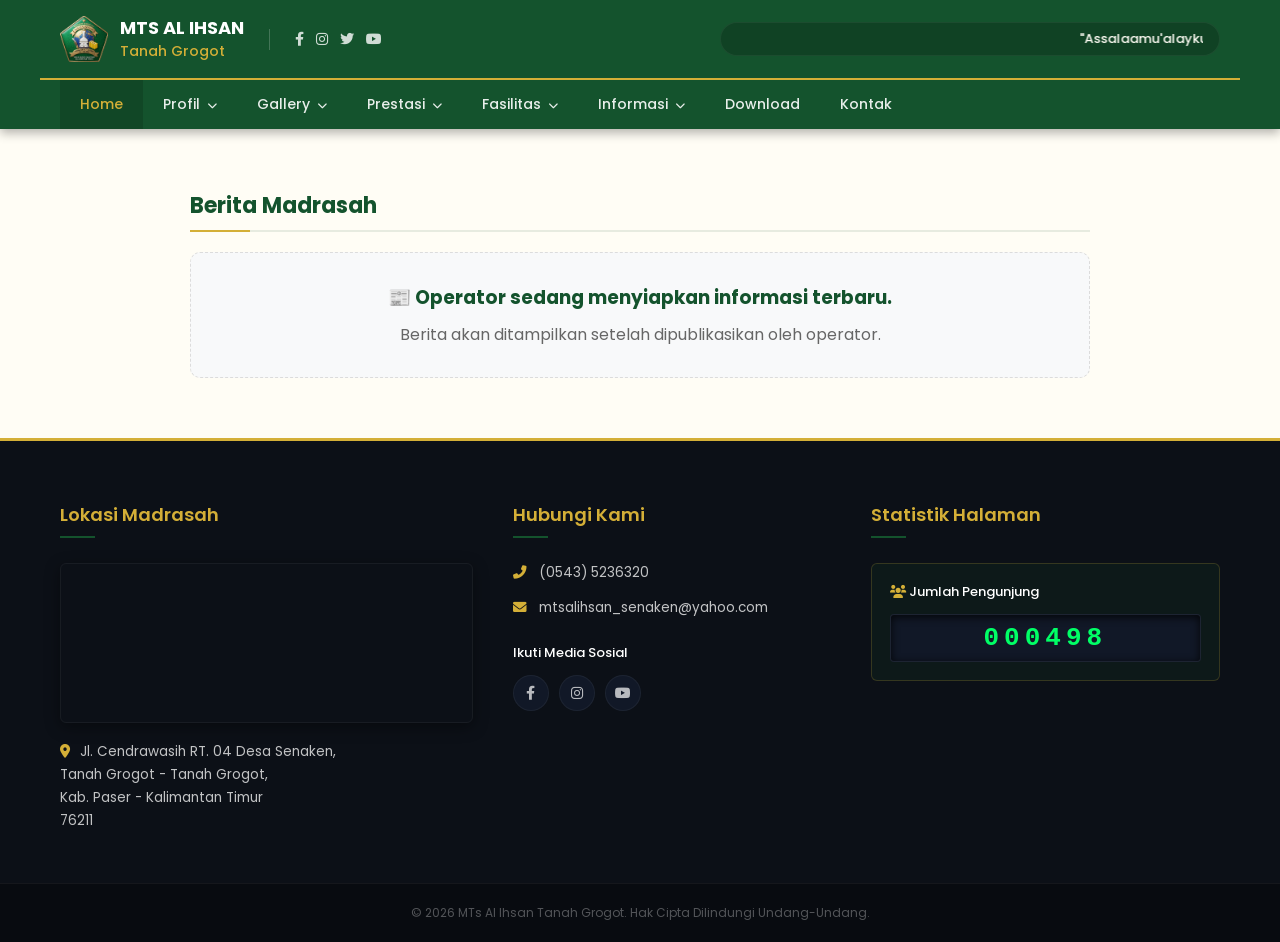
==== berita.html @ 039ff8bc "Rename Berita.html to berita.html" ====
<!DOCTYPE html>
<html lang="id">
<head>
    <meta charset="UTF-8" />
    <meta name="viewport" content="width=device-width, initial-scale=1.0"/>
    <title>Website MTs Al Ihsan Tanah Grogot</title>
    <link rel="stylesheet" href="https://cdnjs.cloudflare.com/ajax/libs/font-awesome/6.0.0-beta3/css/all.min.css"/>
    <link href="https://fonts.googleapis.com/css2?family=Poppins:wght@400;500;600;700;800&display=swap" rel="stylesheet"/>
    <link rel="stylesheet" href="assets/css/style.css">
</head>
<body class="halaman-berita">

    <nav class="navbar">
        <div class="navbar-top">
            <div class="navbar-left">
                <div class="logo-area">
                    <img src="assets/images//logo.png" alt="Logo MTs Al Ihsan" class="logo-img">
                    <div class="logo-text">
                        <h2>MTs Al Ihsan<br/><span>Tanah Grogot</span></h2>
                    </div>
                </div>
                <div class="social-icons">
                    <a href="#"><i class="fab fa-facebook-f"></i></a>
                    <a href="#"><i class="fab fa-instagram"></i></a>
                    <a href="#"><i class="fab fa-twitter"></i></a>
                    <a href="#"><i class="fab fa-youtube"></i></a>
                </div>
            </div>

            <div class="running-text-container">
                <marquee scrollamount="5" behavior="scroll" direction="left">
                    "Assalaamu'alaykum warahmatullaahi wabarakaatuh. Selamat datang di platform digital resmi MTs Al Ihsan Tanah Grogot. Mengusung kebersahajaan yang dinamis, kami berkomitmen menghadirkan keterbukaan informasi dan layanan pendidikan yang bermutu demi melahirkan generasi unggul yang berakhlak mulia."
                </marquee>
            </div>
        </div>

        <ul class="navbar-menu">
            <li><a href="#" class="active">Home</a></li>
            <li class="dropdown">
                <a href="#">Profil <i class="fas fa-chevron-down text-xs"></i></a>
                <ul class="sub-menu">
                    <li><a href="#">Profil Sekolah</a></li>
                   <li><a href="profil-guru.html">Profil Kepala Sekolah dan Guru</a></li>
                    <li><a href="#">Profil Tenaga Kependidikan</a></li>
                </ul>
            </li>
            <li class="dropdown">
                <a href="#">Gallery <i class="fas fa-chevron-down text-xs"></i></a>
                <ul class="sub-menu">
                    <li><a href="#">Galeri Foto Kegiatan</a></li>
                    <li><a href="#">Galeri Video</a></li>
                </ul>
            </li>
            <li class="dropdown">
                <a href="#">Prestasi <i class="fas fa-chevron-down text-xs"></i></a>
                <ul class="sub-menu">
                    <li><a href="#">Prestasi MTs Al Ihsan</a></li>
                    <li><a href="#">Prestasi Guru MTs Al Ihsan</a></li>
                </ul>
            </li>
            <li class="dropdown">
                <a href="#">Fasilitas <i class="fas fa-chevron-down text-xs"></i></a>
                <ul class="sub-menu">
                    <li><a href="#">Sarana Infrastruktur</a></li>
                    <li><a href="#">Sarana Pembelajaran</a></li>
                </ul>
            </li>
            <li class="dropdown">
                <a href="#">Informasi <i class="fas fa-chevron-down text-xs"></i></a>
                <ul class="sub-menu">
                    <li><a href="#">Agenda</a></li>
                    <li><a href="#">Pengumuman</a></li>
                    <li><a href="#">Berita Madrasah</a></li>
                </ul>
            </li>
            <li><a href="#">Download</a></li>
            <li><a href="#">Kontak</a></li>
        </ul>
    </nav>

    <section class="berita-page-section">

    <div class="section-container">

        <h1 class="content-title">
            Berita Madrasah
        </h1>

        <div id="beritaContainer">

        </div>

    </div>

</section>

   

    <footer class="main-footer">
        <div class="footer-top-container">
            
            <div class="footer-column column-address">
                <h3>Lokasi Madrasah</h3>
                
                <div class="google-map-wrapper">
                    <iframe src="https://www.google.com/maps/embed?pb=!1m18!1m12!1m3!1d3988.9220964175654!2d116.2166943!3d-1.8540448!2m3!1f0!2f0!3f0!3m2!1i1024!2i768!4f13.1!3m3!1m2!1s0x2df16a7592cf1a2d%3A0xe1039870ab2c47ab!2sJl.%20Senaken%2C%20Jone%2C%20Kec.%20Tanah%20Grogot%2C%20Kabupaten%20Paser%2C%20Kalimantan%20Timur%2076251!5e0!3m2!1sid!2sid!4v1719999999999" width="100%" height="100%" style="border:0;" allowfullscreen="" loading="lazy" referrerpolicy="no-referrer-when-downgrade"></iframe>
                </div>

                <p class="address-detail">
                    <i class="fas fa-map-marker-alt"></i> 
                    Jl. Cendrawasih RT. 04 Desa Senaken,<br>
                    Tanah Grogot - Tanah Grogot,<br>
                    Kab. Paser - Kalimantan Timur<br>
                    76211
                </p>
            </div>

            <div class="footer-column column-contact">
                <h3>Hubungi Kami</h3>
                <ul class="contact-list">
                    <li><i class="fas fa-phone-alt"></i> (0543) 5236320</li>
                    <li><i class="fas fa-envelope"></i> mtsalihsan_senaken@yahoo.com</li>
                </ul>
                <div class="footer-social-box">
                    <h4>Ikuti Media Sosial</h4>
                    <div class="footer-social-links">
                        <a href="#"><i class="fab fa-facebook-f"></i></a>
                        <a href="#"><i class="fab fa-instagram"></i></a>
                        <a href="#"><i class="fab fa-youtube"></i></a>
                    </div>
                </div>
            </div>

            <div class="footer-column column-visitor">
                <h3>Statistik Halaman</h3>
                <div class="visitor-counter-box">
                    <h4><i class="fas fa-users"></i> Jumlah Pengunjung</h4>
                    <div class="counter-display" id="visitorNumber">000026</div>
                </div>
            </div>

        </div>

        <div class="footer-bottom-copyright">
            <div class="copyright-container">
                <p>© 2026 MTs Al Ihsan Tanah Grogot. Hak Cipta Dilindungi Undang-Undang.</p>
            </div>
        </div>
    </footer>
<script src="assets/js/config.js"></script>
<script src="assets/js/api.js"></script>
<script src="assets/js/modules/berita.js"></script>
<script src="assets/js/counter.js"></script>

    </body>
</html>
---- assets/css/style.css ----
/* ========== RESET DASAR & PALET WARNA ========== */
* {
    margin: 0;
    padding: 0;
    box-sizing: border-box;
    font-family: 'Poppins', sans-serif;
}

body {
    background-color: #111827; /* Gelap Utama */
    color: #FFFDF5;            /* Warm Cream */
    overflow-x: hidden;
}

/* ========== NAVBAR / HEADER ========== */
.navbar {
    background-color: #14532D; /* Hijau Madrasah */
    width: 100%;
    position: relative;
    z-index: 1000;
    box-shadow: 0 4px 10px rgba(0,0,0,0.3);
}

.navbar-top {
    max-width: 1200px;
    margin: 0 auto;
    display: flex;
    justify-content: space-between;
    align-items: center;
    padding: 15px 20px;
    border-bottom: 2px solid #D4AF37; /* Aksen Emas */
    width: 100%;
}

.navbar-left {
    display: flex;
    align-items: center;
    gap: 25px;
}

.logo-area {
    display: flex;
    align-items: center;
    gap: 12px;
}

.logo-img {
    width: 48px;
    height: 48px;
    object-fit: contain;
}

.logo-text h2 {
    color: #FFFFFF;
    font-size: 18px;
    font-weight: 700;
    line-height: 1.2;
    text-transform: uppercase;
}

.logo-text h2 span {
    color: #D4AF37;
    font-size: 14px;
    font-weight: 500;
    text-transform: capitalize;
}

.social-icons {
    display: flex;
    gap: 12px;
    border-left: 1px solid rgba(255,255,255,0.2);
    padding-left: 25px;
}

.social-icons a {
    color: rgba(255,255,255,0.8);
    font-size: 14px;
}

.social-icons a:hover {
    color: #D4AF37;
}

.running-text-container {
    max-width: 500px;
    width: 100%;
    background-color: rgba(0, 0, 0, 0.2);
    padding: 6px 16px;
    border-radius: 20px;
    border: 1px solid rgba(255,255,255,0.05);
    overflow: hidden;
}

.running-text-container marquee {
    color: #FFFDF5;
    font-size: 13px;
    font-weight: 500;
    display: block;
}

/* Dropdown Menu */
.navbar-menu {
    max-width: 1200px;
    margin: 0 auto;
    display: flex;
    list-style: none;
    padding: 0 20px;
    width: 100%;
}

.navbar-menu > li {
    position: relative;
}

.navbar-menu > li > a {
    display: block;
    padding: 14px 20px;
    color: rgba(255,255,255,0.9);
    text-decoration: none;
    font-size: 14px;
    font-weight: 500;
}

.navbar-menu > li > a:hover,
.navbar-menu > li > a.active {
    background-color: rgba(0, 0, 0, 0.15);
    color: #D4AF37;
}

.text-xs {
    font-size: 10px;
    margin-left: 4px;
}

.sub-menu {
    position: absolute;
    top: 100%;
    left: 0;
    background-color: #14532D;
    list-style: none;
    min-width: 220px;
    box-shadow: 0 4px 15px rgba(0,0,0,0.2);
    border-top: 3px solid #D4AF37;
    opacity: 0;
    visibility: hidden;
    transform: translateY(10px);
    transition: all 0.3s ease;
    z-index: 1100;
}

.sub-menu li a {
    display: block;
    padding: 11px 20px;
    color: #FFFFFF;
    text-decoration: none;
    font-size: 13px;
    border-bottom: 1px solid rgba(255,255,255,0.05);
}

.sub-menu li a:hover {
    background-color: rgba(0,0,0,0.2);
    color: #D4AF37;
}

.dropdown:hover .sub-menu {
    opacity: 1;
    visibility: visible;
    transform: translateY(0);
}

/* ========== HERO SLIDER (INFINITE LOOP READY) ========== */
.hero-slider-container {
    width: 100%;
    overflow: hidden;
    position: relative;
    background-color: #111827;
    min-height: calc(100vh - 122px); 
    display: flex;
    align-items: center;
}

.slider-wrapper {
    display: flex;
    width: 100%;
    height: 100%;
    /* Transisi dikontrol lewat JavaScript dengan bezier curve yang lebih smooth */
    transition: transform 0.8s cubic-bezier(0.4, 0, 0.2, 1);
}

.slide-item {
    min-width: 100%;
    width: 100%;
    display: grid;
    grid-template-columns:58% 42%;
    align-items: center;
    padding: 40px 20px;
    max-width: 1200px;
    margin: 0 auto;
    gap: 40px;
}

.hero-content h1 {
    font-size: 44px;
    font-weight: 800;
    color: #FFFFFF;
    line-height: 1.1;
    margin-bottom: 8px;
}

.hero-content .subtitle {
    color: #D4AF37;
    font-size: 19px;
    font-weight: 600;
    margin-bottom: 20px;
}

.hero-content .description {
    color: rgba(255, 255, 255, 0.75);
    font-size: 15px;
    line-height: 1.6;
    margin-bottom: 30px;
}

.btn-more {
    display: inline-block;
    background-color: #14532D;
    color: #FFFDF5;
    text-decoration: none;
    padding: 12px 28px;
    border-radius: 6px;
    font-weight: 600;
    border: 1px solid #D4AF37;
}

.btn-more:hover {
    background-color: #D4AF37;
    color: #111827;
}

.hero-img {
    width: 100%;
    max-width: 480px;
    height: 350px;
    object-fit: cover;
    border-radius: 12px;
    box-shadow: 0 10px 30px rgba(0,0,0,0.5);
}

.slider-dots {
    position: absolute;
    bottom: 25px;
    left: 20px;
    display: flex;
    gap: 8px;
    z-index: 10;
}

.dot {
    width: 10px;
    height: 10px;
    border-radius: 5px;
    background-color: rgba(255,255,255,0.3);
    cursor: pointer;
    transition: all 0.3s ease;
}

.dot.active {
    width: 28px;
    background-color: #D4AF37;
}

/* ========== TATA LETAK STRUKTUR KOLOM SEJAJAR ========== */
.main-content-section {
    background-color: #FFFDF5; 
    padding: 60px 20px;
    width: 100%;
}

.section-container {
    max-width: 1200px;
    margin: 0 auto;
    display: grid;
    grid-template-columns: 1.3fr 1fr; 
    gap: 40px;
    align-items: stretch;
}

.column-left-wrapper {
    display: flex;
    flex-direction: column;
    gap: 35px; 
}

.column-right-wrapper{
    display:flex;
    flex-direction:column;
    width:100%;
}

.content-title {
    font-size: 22px;
    font-weight: 700;
    color: #14532D;
    margin-bottom: 20px;
    position: relative;
    padding-bottom: 8px;
    border-bottom: 2px solid rgba(20, 83, 45, 0.1);
}

.content-title::after {
    content: '';
    position: absolute;
    bottom: -2px;
    left: 0;
    width: 60px;
    height: 2px;
    background-color: #D4AF37;
}

/* Sambutan */
.welcome-box-container{
    background:#fff;
    padding:25px;
    border-radius:8px;
    box-shadow:0 4px 15px rgba(0,0,0,.03);
}

.welcome-flex {
    display: flex;
    gap: 20px;
}

.welcome-avatar{
    width:220px;
    height:280px;
    object-fit:cover;
    object-position:top;
    border-radius:10px;
    flex-shrink:0;
}
.welcome-body-text h3 {
    font-size: 18px;
    color: #111827;
    margin-bottom: 8px;
}

.welcome-body-text p {
    font-size: 13.5px;
    color: #4b5563;
    line-height: 1.6;
    margin-bottom: 12px;
    text-align: justify;
}

.signature {
    font-weight: 600;
    color: #14532D;
    font-size: 13.5px;
}
/* Kotak Galery */
.gallery-box-container {
    background-color: #FFFFFF;
    padding: 25px;
    border-radius: 8px;
    box-shadow: 0 4px 15px rgba(0,0,0,0.03);
    width: 100%;
    display: flex;
    flex-direction: column;
}

.gallery-subtitle {
    font-size: 13px;
    color: #9ca3af;
    margin-top: -15px;
    margin-bottom: 20px;
}

.gallery-photo-grid{
	display:grid;
	grid-template-columns:repeat(4,1fr);
	gap:15px;
}

.gallery-card{
    position:relative;
    overflow:hidden;
    height:150px;
    border-radius:8px;
}

.gallery-card img {
    width: 100%;
    height: 100%;
    object-fit: cover;
}

.gallery-caption {
    position: absolute;
    bottom: 0;
    left: 0;
    width: 100%;
    background: rgba(20, 83, 45, 0.85);
    color: #FFFFFF;
    font-size: 12px;
    padding: 8px;
    text-align: center;
    font-weight: 500;
}

.gallery-info-text {
    margin-top: 20px;
    background-color: #FFFDF5;
    padding: 10px;
    border-radius: 4px;
    border-left: 3px solid #D4AF37;
}

.gallery-info-text p {
    font-size: 12px;
    color: #6b7280;
    line-height: 1.4;
}

/* ========== SECTION: KATA WARGA ========== */
.kata-warga-section {
    background-color: #FFFDF5; 
    padding: 20px 20px 60px 20px;
    width: 100%;
}

.kata-warga-container {
    max-width: 1200px;
    margin: 0 auto;
}

.warga-title {
    font-size: 26px;
    font-weight: 700;
    color: #D4AF37; 
    text-align: center;
    margin-bottom: 40px;
    letter-spacing: 1px;
}

.warga-title::after {
    content: '';
    display: block;
    width: 80px;
    height: 3px;
    background-color: #14532D; 
    margin: 10px auto 0 auto;
    border-radius: 2px;
}

.warga-grid {
    display: grid;
    grid-template-columns: 1fr 1fr 1fr; 
    gap: 25px;
    width: 100%;
}

.warga-card {
    background-color: #FFFFFF;
    border-radius: 8px;
    padding: 25px;
    box-shadow: 0 4px 15px rgba(0,0,0,0.03);
    border-top: 4px solid #14532D;
    display: flex;
    flex-direction: column;
    justify-content: space-between;
    transition: transform 0.3s ease;
}

.warga-card:hover {
    transform: translateY(-3px);
    box-shadow: 0 6px 20px rgba(0,0,0,0.06);
}

.quote-icon {
    color: rgba(212, 175, 55, 0.3); 
    font-size: 28px;
    margin-bottom: 10px;
}

.warga-text {
    font-size: 13.5px;
    color: #4b5563;
    line-height: 1.6;
    font-style: italic;
    margin-bottom: 20px;
}

.warga-profile {
    display: flex;
    align-items: center;
    gap: 12px;
    border-top: 1px solid rgba(0,0,0,0.05);
    padding-top: 15px;
}

.warga-avatar-img {
    width: 45px;
    height: 45px;
    border-radius: 50%;
    object-fit: cover;
    background-color: #e5e7eb;
}

.warga-info-meta h4 {
    font-size: 14px;
    font-weight: 600;
    color: #111827;
}

.warga-info-meta span{
    font-size:12px;
    color:#9ca3af;
}

/* ========== SECTION YOUTUBE CHANNEL ========== */
.youtube-section {
    background-color: #111827; 
    padding: 60px 20px;
    width: 100%;
    border-top: 2px solid #D4AF37;
}

.youtube-container {
    max-width: 1200px;
    margin: 0 auto;
}

.youtube-title {
    font-size: 26px;
    font-weight: 700;
    color: #D4AF37;
    text-align: center;
    margin-bottom: 40px;
    letter-spacing: 1px;
}

.youtube-title::after {
    content: '';
    display: block;
    width: 80px;
    height: 3px;
    background-color: #14532D; 
    margin: 10px auto 0 auto;
    border-radius: 2px;
}

.video-row-3col {
    display: grid;
    grid-template-columns: 1fr 1fr 1fr; 
    gap: 25px;
    width: 100%;
}

.video-card {
    width: 100%;
}

.video-thumbnail-wrapper {
    position: relative;
    display: block;
    width: 100%;
    padding-bottom: 56.25%; 
    height: 0;
    overflow: hidden;
    border-radius: 8px;
    box-shadow: 0 4px 15px rgba(0, 0, 0, 0.4);
    border: 1px solid rgba(255, 255, 255, 0.05);
    background-color: #000;
}

.video-thumb-img {
    position: absolute;
    top: 0;
    left: 0;
    width: 100%;
    height: 100%;
    object-fit: cover;
    transition: transform 0.4s ease, filter 0.3s ease;
}

.play-overlay-btn {
    position: absolute;
    top: 50%;
    left: 50%;
    transform: translate(-50%, -50%);
    width: 60px;
    height: 60px;
    background-color: rgba(255, 0, 0, 0.85); 
    color: #FFFFFF;
    border-radius: 50%;
    display: flex;
    justify-content: center;
    align-items: center;
    font-size: 20px;
    padding-left: 4px; 
    box-shadow: 0 4px 15px rgba(0,0,0,0.4);
    transition: all 0.3s ease;
    z-index: 5;
}

.video-thumbnail-wrapper:hover .video-thumb-img {
    transform: scale(1.05);
    filter: brightness(0.8);
}

.video-thumbnail-wrapper:hover .play-overlay-btn {
    background-color: #ff0000;
    transform: translate(-50%, -50%) scale(1.1);
}

.video-info {
    padding: 12px 2px;
}

.video-info h3 {
    font-size: 13.5px;
    font-weight: 500;
    color: #FFFDF5;
    line-height: 1.5;
}

.youtube-btn-container {
    text-align: center;
    margin-top: 40px;
}

.btn-youtube {
    display: inline-flex;
    align-items: center;
    gap: 10px;
    background-color: #ff0000;
    color: #FFFFFF;
    text-decoration: none;
    padding: 12px 28px;
    font-weight: 600;
    font-size: 14.5px;
    border-radius: 30px;
    box-shadow: 0 4px 10px rgba(255, 0, 0, 0.25);
    transition: all 0.3s ease;
}

.btn-youtube:hover {
    background-color: #cc0000;
    transform: translateY(-2px);
}

/* ========== MODIFIKASI FOOTER UTAMA ========== */
.main-footer {
    background-color: #0c1017; 
    width: 100%;
    padding: 60px 0 0 0;
    border-top: 3px solid #D4AF37; 
}

.footer-top-container {
    max-width: 1200px;
    margin: 0 auto;
    display: grid;
    grid-template-columns: 1.3fr 1fr 1.1fr; 
    gap: 40px;
    padding: 0 20px 50px 20px;
}

.footer-column h3 {
    color: #D4AF37; 
    font-size: 18px;
    font-weight: 600;
    margin-bottom: 25px;
    position: relative;
}

.footer-column h3::after {
    content: '';
    display: block;
    width: 35px;
    height: 2px;
    background-color: #14532D;
    margin-top: 8px;
}

/* Area Peta Google Maps */
.google-map-wrapper {
    width: 100%;
    height: 160px;
    border-radius: 6px;
    overflow: hidden;
    box-shadow: 0 4px 15px rgba(0, 0, 0, 0.4);
    border: 1px solid rgba(255, 255, 255, 0.05);
    margin-bottom: 18px;
}

.address-detail {
    font-size: 13.5px;
    color: rgba(255, 255, 255, 0.75);
    line-height: 1.7;
}

.address-detail i {
    color: #D4AF37;
    margin-right: 6px;
}

/* Kolom Tengah (Hubungi Kami) */
.contact-list {
    list-style: none;
}

.contact-list li {
    font-size: 13.5px;
    color: rgba(255, 255, 255, 0.75);
    margin-bottom: 15px;
    display: flex;
    align-items: center;
    gap: 10px;
}

.contact-list li i {
    color: #D4AF37;
    width: 16px;
}

.footer-social-box {
    margin-top: 25px;
}

.footer-social-box h4 {
    font-size: 13px;
    color: #FFFFFF;
    font-weight: 500;
    margin-bottom: 12px;
}

.footer-social-links {
    display: flex;
    gap: 10px;
}

.footer-social-links a {
    width: 36px;
    height: 36px;
    background-color: #111827;
    color: rgba(255, 255, 255, 0.7);
    border-radius: 50%;
    display: flex;
    justify-content: center;
    align-items: center;
    text-decoration: none;
    font-size: 14px;
    transition: all 0.3s ease;
    border: 1px solid rgba(255, 255, 255, 0.05);
}

.footer-social-links a:hover {
    background-color: #14532D;
    color: #D4AF37;
    border-color: #D4AF37;
    transform: translateY(-2px);
}

/* Kolom Kanan Atas (Box Pengunjung) */
.visitor-counter-box {
    background-color: rgba(20, 83, 45, 0.15); 
    padding: 18px;
    border-radius: 6px;
    border: 1px solid rgba(212, 175, 55, 0.2);
    width: 100%;
}

.visitor-counter-box h4 {
    font-size: 13px;
    color: #FFFFFF;
    font-weight: 500;
    margin-bottom: 12px;
}

.visitor-counter-box h4 i {
    color: #D4AF37;
}

.counter-display {
    background-color: #111827;
    color: #00ff66; 
    font-family: 'Courier New', Courier, monospace; 
    font-size: 26px;
    font-weight: 700;
    letter-spacing: 5px;
    padding: 8px 14px;
    border-radius: 4px;
    text-align: center;
    border: 1px solid rgba(255, 255, 255, 0.05);
    box-shadow: inset 0 2px 8px rgba(0,0,0,0.8);
}

/* Baris Hak Cipta Paling Bawah */
.footer-bottom-copyright {
    background-color: #080b10;
    padding: 20px 0;
    border-top: 1px solid rgba(255, 255, 255, 0.05);
    width: 100%;
}

.copyright-container {
    max-width: 1200px;
    margin: 0 auto;
    text-align: center;
    padding: 0 20px;
}

.copyright-container p {
    font-size: 12px;
    color: rgba(255, 255, 255, 0.3);
}

/* ========== RESPONSIVITAS MOBILE ========== */
@media (max-width: 768px) {
    .navbar-top {
        flex-direction: column;
        gap: 15px;
    }
    .running-text-container {
        max-width: 100%;
    }
    .navbar-menu {
        flex-wrap: wrap;
        justify-content: center;
    }
    .hero-slider-container {
        min-height: auto; 
    }
    .slide-item {
        grid-template-columns: 1fr;
        padding: 40px 20px;
    }
    .hero-content h1 {
        font-size: 28px;
    }
    .hero-img {
        height: 240px;
    }
    .section-container {
        grid-template-columns: 1fr;
    }
    .welcome-flex {
        flex-direction: column;
    }
    .warga-grid {
        grid-template-columns: 1fr;
        gap: 20px;
    }
    .video-row-3col {
        grid-template-columns: 1fr;
        gap: 20px;
    }
    .footer-top-container {
        grid-template-columns: 1fr;
        gap: 35px;
        padding-bottom: 40px;
    }
}

/* ==========================
   BERITA TERBARU
========================== */

.beritaContainer{
    display:flex;
    flex-direction:column;
    gap:25px;
}

.berita-card{
    display:flex;
    gap:20px;
    background:#ffffff;
    border-radius:10px;
    overflow:hidden;
    box-shadow:0 3px 10px rgba(0,0,0,.08);
    padding:15px;
}

.berita-card img{
    width:220px;
    height:140px;
    object-fit:cover;
    border-radius:8px;
    background:#eee;
    flex-shrink:0;
}

.berita-body{
    flex:1;
}

.berita-body h3{
    color:#14532D;
	font-size:17px;
	line-height:1.5;
	font-weight:600;
}

.berita-body .tanggal{
    font-size:12px;
    color:#777;
    margin-bottom:12px;
}

.berita-body p{
    color:#555;
    line-height:1.7;
	font-size:13.5px;
}

.btn-more{
    display:inline-block;
    margin-top:15px;
}

.empty-state{
    background:#f8f9fa;
    border:1px dashed #dcdcdc;
    border-radius:10px;
    padding:30px;
    text-align:center;
}

.empty-state h3{
    color:#14532d;
    margin-bottom:10px;
}

.empty-state p{
    color:#666;
    margin:0;
}

.berita-footer{
    text-align:center;
    margin-top:25px;
}

.btn-semua-berita{
    display:inline-flex;
    align-items:center;
    gap:8px;
    padding:10px 22px;
    background:#14532D;
    color:#fff;
    text-decoration:none;
    border-radius:30px;
    font-size:14px;
    font-weight:600;
    transition:.3s;
    border:1px solid #D4AF37;
}

.btn-semua-berita:hover{
    background:#D4AF37;
    color:#111827;
    transform:translateY(-2px);
}

/* ==========================
   HALAMAN SEMUA BERITA
========================== */

.halaman-berita .berita-page-section{
    background:#FFFDF5;
    padding:60px 20px;
}

.halaman-berita .section-container{
    display:block;
    max-width:900px;
    margin:auto;
}

.halaman-berita #beritaContainer{
    display:flex;
    flex-direction:column;
    gap:25px;
}
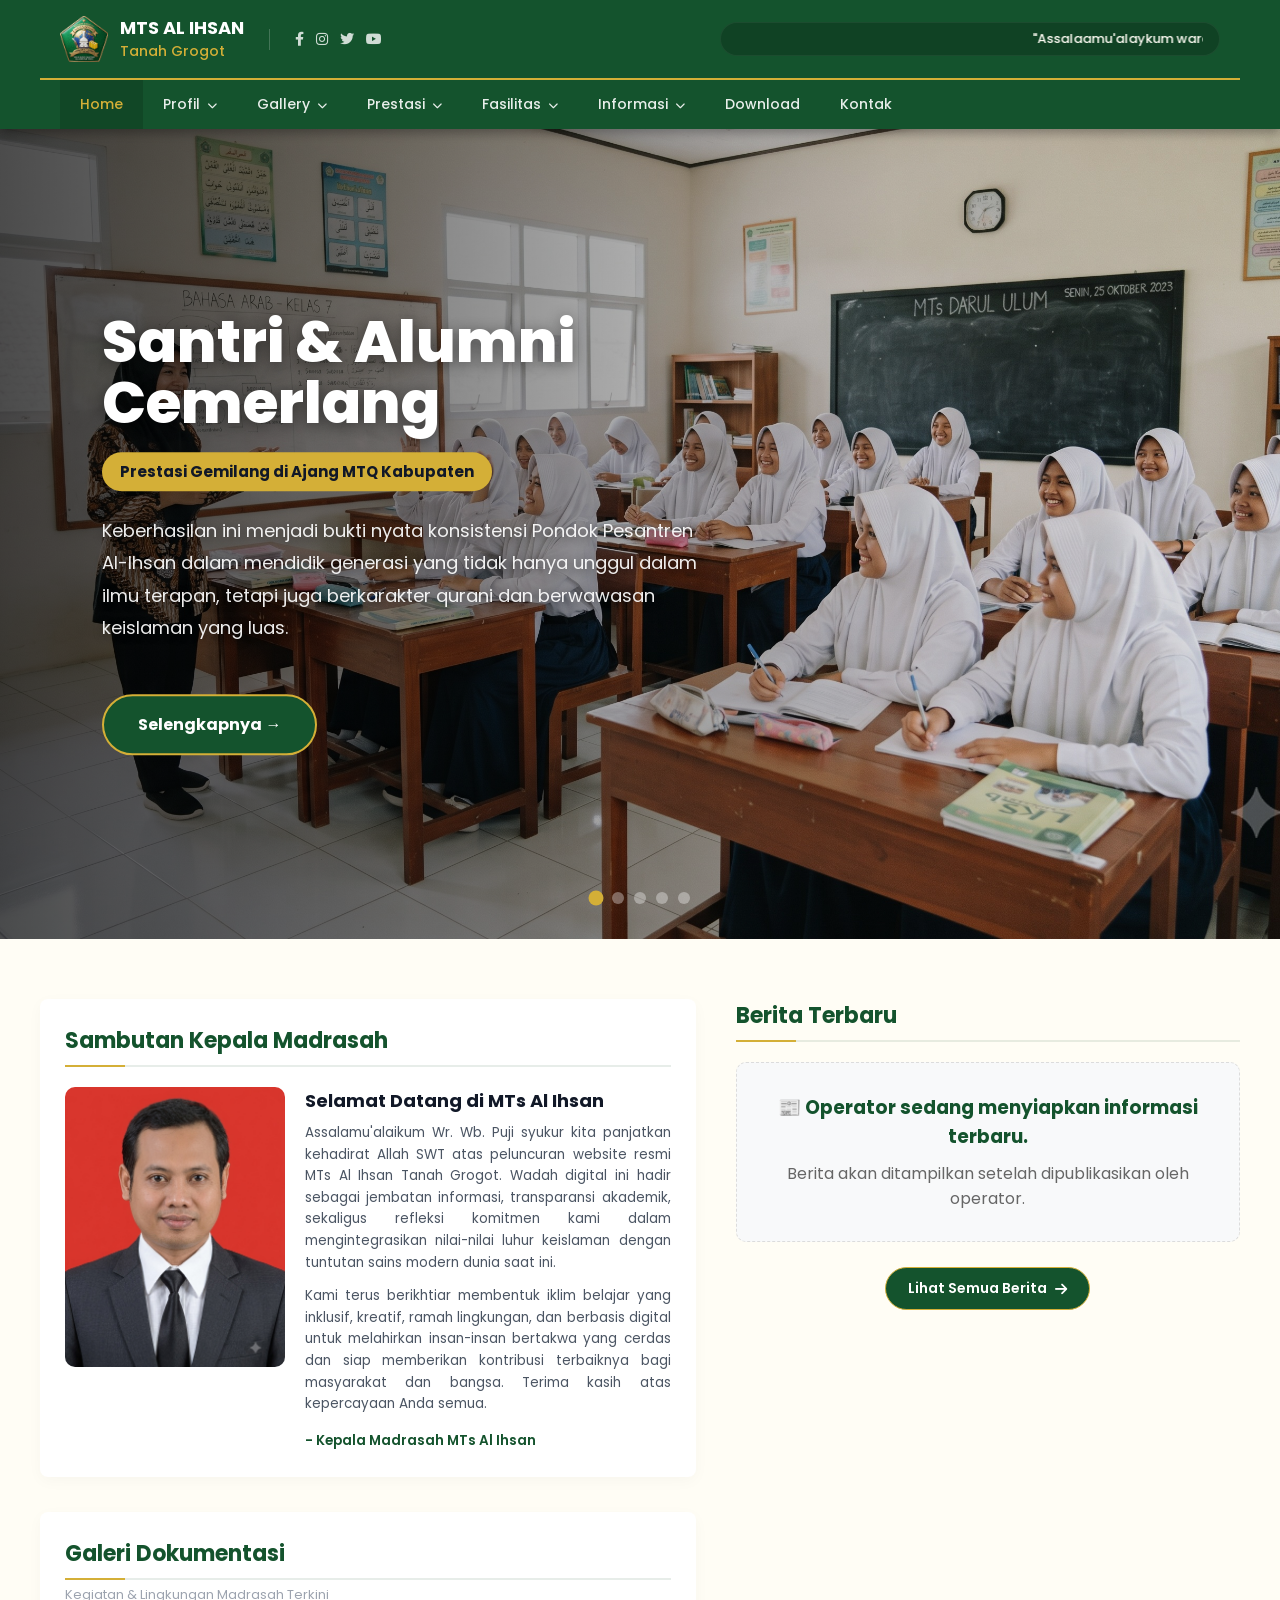
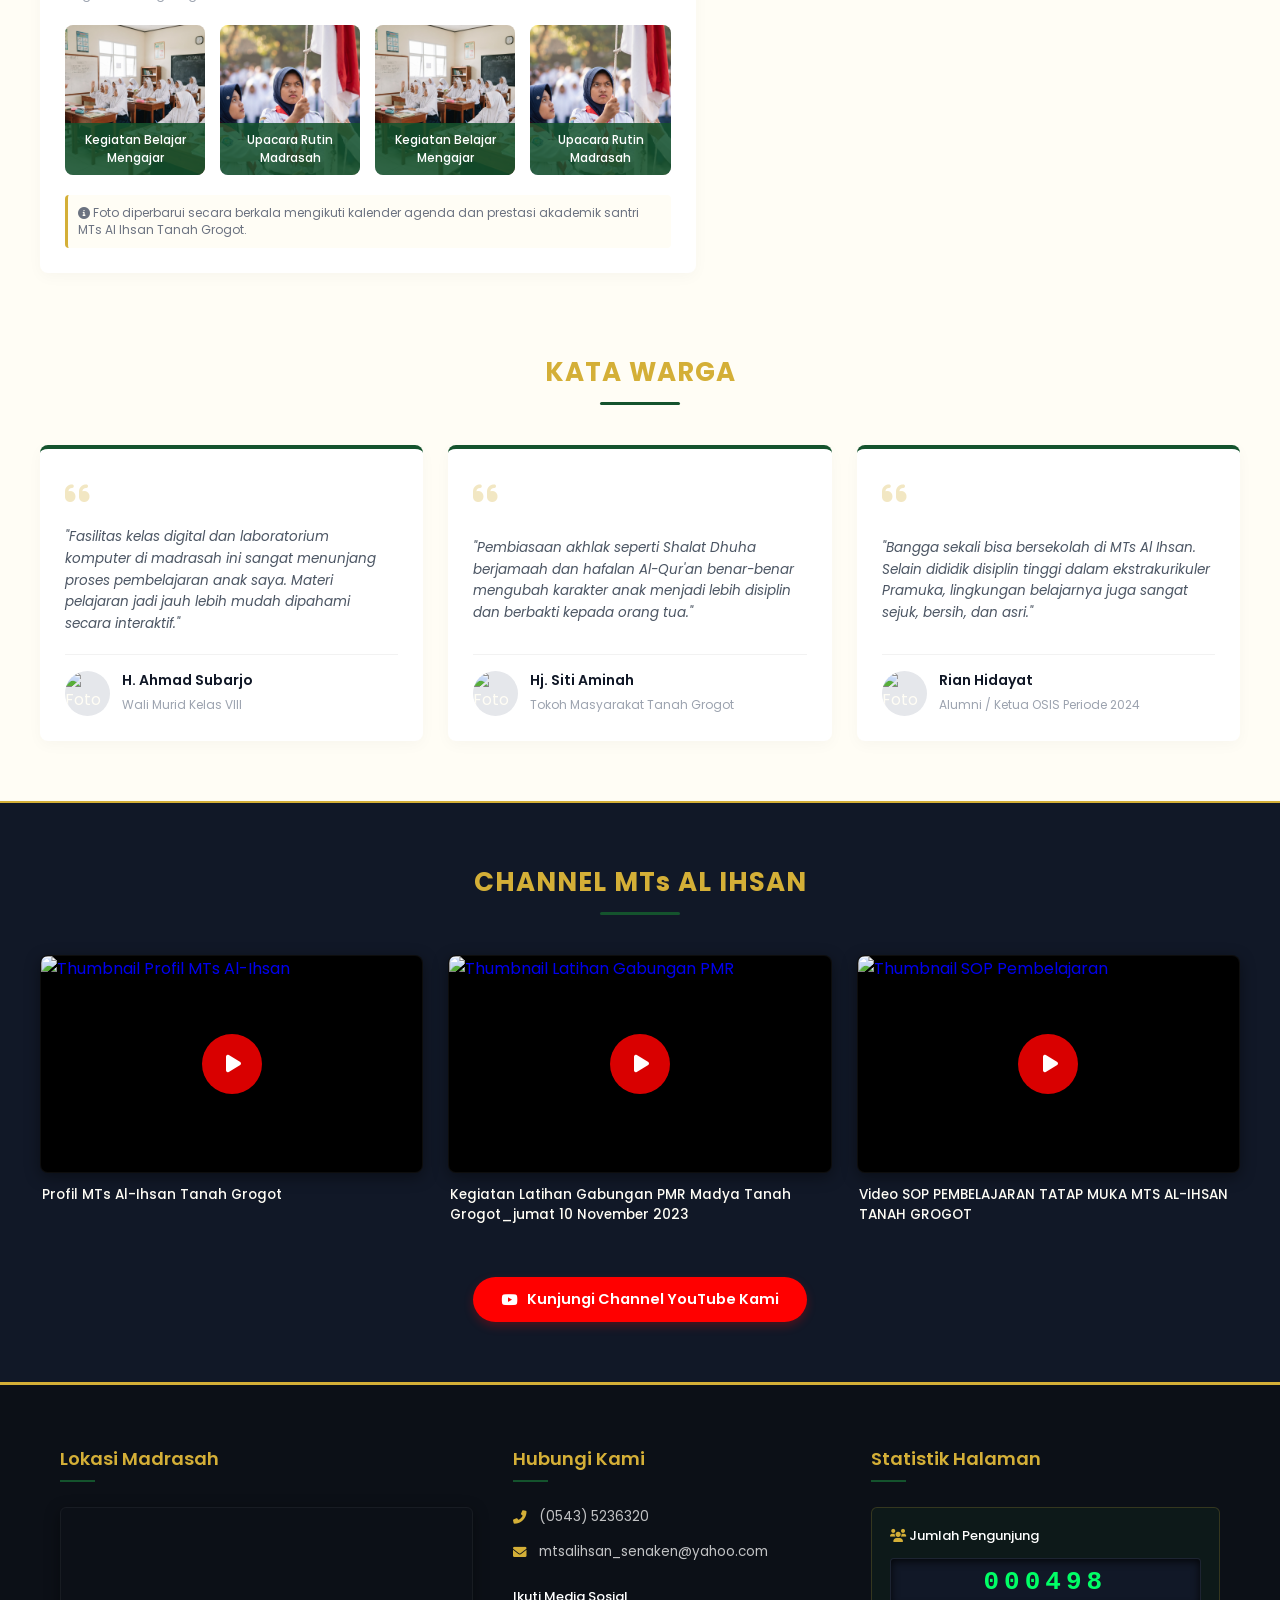
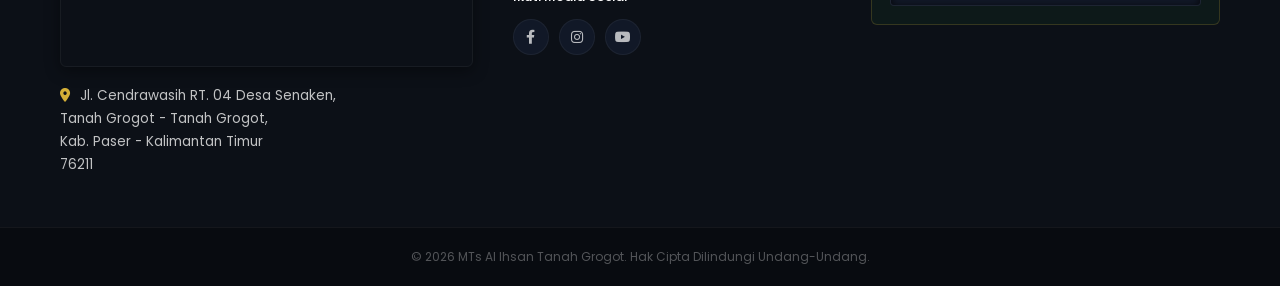
==== commit acb67051: "Update berita.html" ====
--- a/berita.html
+++ b/berita.html
@@ -8,8 +8,7 @@
     <link href="https://fonts.googleapis.com/css2?family=Poppins:wght@400;500;600;700;800&display=swap" rel="stylesheet"/>
     <link rel="stylesheet" href="assets/css/style.css">
 </head>
-<body class="halaman-berita">
-
+<body>
     <nav class="navbar">
         <div class="navbar-top">
             <div class="navbar-left">
@@ -26,14 +25,12 @@
                     <a href="#"><i class="fab fa-youtube"></i></a>
                 </div>
             </div>
-
             <div class="running-text-container">
                 <marquee scrollamount="5" behavior="scroll" direction="left">
                     "Assalaamu'alaykum warahmatullaahi wabarakaatuh. Selamat datang di platform digital resmi MTs Al Ihsan Tanah Grogot. Mengusung kebersahajaan yang dinamis, kami berkomitmen menghadirkan keterbukaan informasi dan layanan pendidikan yang bermutu demi melahirkan generasi unggul yang berakhlak mulia."
                 </marquee>
             </div>
         </div>
-
         <ul class="navbar-menu">
             <li><a href="#" class="active">Home</a></li>
             <li class="dropdown">
@@ -77,35 +74,237 @@
             <li><a href="#">Kontak</a></li>
         </ul>
     </nav>
+    <section class="hero-slider-container">
+        <div class="slider-wrapper" id="sliderWrapper">          
+            <div class="slide-item">
+                <div class="hero-content">
+                    <h1>Santri & Alumni Cemerlang</h1>
+                    <p class="subtitle">Prestasi Gemilang di Ajang MTQ Kabupaten</p>
+                    <p class="description">
+                        Keberhasilan ini menjadi bukti nyata konsistensi Pondok Pesantren Al-Ihsan dalam mendidik generasi yang tidak hanya unggul dalam ilmu terapan, tetapi juga berkarakter qurani dan berwawasan keislaman yang luas.
+                    </p>
+                    <a href="news-mtq.html" class="btn-more">Selengkapnya →</a>
+                </div>
+                <div class="hero-illustration">
+                    <img src="assets/images//1.jpg" alt="Kegiatan Belajar Mengajar" class="hero-img">
+                </div>
+            </div>
+            <div class="slide-item">
+                <div class="hero-content">
+                    <h1>Upacara Bendera Senin</h1>
+                    <p class="subtitle">MTs Al Ihsan Tanah Grogot</p>
+                    <p class="description">
+                        Menanamkan rasa nasionalisme, kedisiplinan, dan cinta tanah air sejak dini. Kegiatan rutin mingguan sebagai sarana pembentukan karakter dan integritas siswa MTs Al Ihsan.
+                    </p>
+                    <a href="#" class="btn-more">Selengkapnya →</a>
+                </div>
+                <div class="hero-illustration">
+                    <img src="assets/images//2.jpg" alt="Upacara Bendera Senin" class="hero-img">
+                </div>
+            </div>
+            <div class="slide-item">
+                <div class="hero-content">
+                    <h1>Pembiasaan Karakter Islami</h1>
+                    <p class="subtitle">MTs Al Ihsan Tanah Grogot</p>
+                    <p class="description">
+                        Rutinitas salat dhuha berjamaah, pembacaan Asmaul Husna, dan setoran hafalan Al-Qur'an sebagai pilar utama pembentukan akhlak karimah seluruh santri madrasah.
+                    </p>
+                    <a href="#" class="btn-more">Selengkapnya →</a>
+                </div>
+                <div class="hero-illustration">
+                    <img src="assets/images//3.jpg" alt="Pembiasaan Karakter Islami" class="hero-img">
+                </div>
+            </div>
+            <div class="slide-item">
+                <div class="hero-content">
+                    <h1>Ekstrakurikuler Pramuka</h1>
+                    <p class="subtitle">MTs Al Ihsan Tanah Grogot</p>
+                    <p class="description">
+                        Mengembangkan jiwa kepemimpinan, kemandirian, ketangkasan, dan kerja sama tim melalui gerakan kepramukaan yang aktif, kreatif, dan berprestasi di tingkat daerah.
+                    </p>
+                    <a href="#" class="btn-more">Selengkapnya →</a>
+                </div>
+                <div class="hero-illustration">
+                    <img src="assets/images/4.jpg" alt="Ekstrakurikuler Pramuka" class="hero-img">
+                </div>
+            </div>
+            <div class="slide-item">
+                <div class="hero-content">
+                    <h1>Laboratorium Komputer</h1>
+                    <p class="subtitle">MTs Al Ihsan Tanah Grogot</p>
+                    <p class="description">
+                        Fasilitas modern unit komputer mutakhir dengan akses internet cepat guna menunjang kelancaran pelaksanaan ANBK serta pembelajaran literasi digital siswa.
+                    </p>
+                    <a href="#" class="btn-more">Selengkapnya →</a>
+                </div>
+                <div class="hero-illustration">
+                    <img src="assets/images/5.jpg" alt="Laboratorium Komputer" class="hero-img">
+                </div>
+            </div>
+        </div>
+        <div class="slider-dots">
+            <div class="dot active"></div>
+            <div class="dot"></div>
+            <div class="dot"></div>
+            <div class="dot"></div>
+            <div class="dot"></div>
+        </div>
+    </section>
+<section class="main-content-section">
+		<div class="section-container">
+        <!-- KOLOM KIRI -->
+			<div class="column-left-wrapper">
+				<section class="welcome-box-container">
+                    <h2 class="content-title">Sambutan Kepala Madrasah</h2>
+                    <div class="welcome-flex">
+                        <img src="assets/images//kepala-madrasah.jpg" alt="Foto Kepala Madrasah" class="welcome-avatar">
+                        <div class="welcome-body-text">
+                            <h3>Selamat Datang di MTs Al Ihsan</h3>
+                            <p>
+                                Assalamu'alaikum Wr. Wb. Puji syukur kita panjatkan kehadirat Allah SWT atas peluncuran website resmi MTs Al Ihsan Tanah Grogot. Wadah digital ini hadir sebagai jembatan informasi, transparansi akademik, sekaligus refleksi komitmen kami dalam mengintegrasikan nilai-nilai luhur keislaman dengan tuntutan sains modern dunia saat ini.
+                            </p>
+                            <p>
+                                Kami terus berikhtiar membentuk iklim belajar yang inklusif, kreatif, ramah lingkungan, dan berbasis digital untuk melahirkan insan-insan bertakwa yang cerdas dan siap memberikan kontribusi terbaiknya bagi masyarakat dan bangsa. Terima kasih atas kepercayaan Anda semua.
+                            </p>
+                            <span class="signature">- Kepala Madrasah MTs Al Ihsan</span>
+                        </div>
+                    </div>
+                </section>		
+				<section class="gallery-box-container">
+									<h2 class="content-title">Galeri Dokumentasi</h2>
+									<p class="gallery-subtitle">Kegiatan & Lingkungan Madrasah Terkini</p>	
+									<div class="gallery-photo-grid">
+										<div class="gallery-card">
+											<img src="assets/images/1.jpg" alt="Dokumentasi Kegiatan Siswa 1">
+											<div class="gallery-caption">Kegiatan Belajar Mengajar</div>
+										</div>
+										<div class="gallery-card">
+											<img src="assets/images/2.jpg" alt="Dokumentasi Kegiatan Siswa 2">
+											<div class="gallery-caption">Upacara Rutin Madrasah</div>
+										</div>
+										<div class="gallery-card">
+											<img src="assets/images/1.jpg" alt="Dokumentasi Kegiatan Siswa 1">
+											<div class="gallery-caption">Kegiatan Belajar Mengajar</div>
+										</div>
+										<div class="gallery-card">
+											<img src="assets/images/2.jpg" alt="Dokumentasi Kegiatan Siswa 2">
+											<div class="gallery-caption">Upacara Rutin Madrasah</div>
+										</div>
+									</div>
+									<div class="gallery-info-text">
+										<p><i class="fas fa-info-circle"></i> Foto diperbarui secara berkala mengikuti kalender agenda dan prestasi akademik santri MTs Al Ihsan Tanah Grogot.</p>
+									</div>
+								</section>
+				</div>
+			  <div class="column-right-wrapper">
 
-    <section class="berita-page-section">
+                    <section class="berita-section">
+                <h2 class="content-title">Berita Terbaru</h2>
 
-    <div class="section-container">
-
-        <h1 class="content-title">
-            Berita Madrasah
-        </h1>
-
-        <div id="beritaContainer">
-
-        </div>
-
+                <div id="beritaContainer"></div>
+				<div class="berita-footer">
+    <a href="berita.html" class="btn-semua-berita">
+        Lihat Semua Berita
+        <i class="fas fa-arrow-right"></i>
+    </a>
+</div>
+</section>
+        </div>
     </div>
-
 </section>
-
-   
-
+    <section class="kata-warga-section">
+        <div class="kata-warga-container">
+            <h2 class="warga-title">KATA WARGA</h2>
+            
+            <div class="warga-grid">
+                <div class="warga-card">
+                    <div class="quote-icon"><i class="fas fa-quote-left"></i></div>
+                    <p class="warga-text">
+                        "Fasilitas kelas digital dan laboratorium komputer di madrasah ini sangat menunjang proses pembelajaran anak saya. Materi pelajaran jadi jauh lebih mudah dipahami secara interaktif."
+                    </p>
+                    <div class="warga-profile">
+                        <img src="assets/images/user1.jpg" alt="Foto Wali Murid" class="warga-avatar-img">
+                        <div class="warga-info-meta">
+                            <h4>H. Ahmad Subarjo</h4>
+                            <span>Wali Murid Kelas VIII</span>
+                        </div>
+                    </div>
+                </div>
+                <div class="warga-card">
+                    <div class="quote-icon"><i class="fas fa-quote-left"></i></div>
+                    <p class="warga-text">
+                        "Pembiasaan akhlak seperti Shalat Dhuha berjamaah dan hafalan Al-Qur'an benar-benar mengubah karakter anak menjadi lebih disiplin dan berbakti kepada orang tua."
+                    </p>
+                    <div class="warga-profile">
+                        <img src="assets/images/user2.jpg" alt="Foto Tokoh Masyarakat" class="warga-avatar-img">
+                        <div class="warga-info-meta">
+                            <h4>Hj. Siti Aminah</h4>
+                            <span>Tokoh Masyarakat Tanah Grogot</span>
+                        </div>
+                    </div>
+                </div>
+                <div class="warga-card">
+                    <div class="quote-icon"><i class="fas fa-quote-left"></i></div>
+                    <p class="warga-text">
+                        "Bangga sekali bisa bersekolah di MTs Al Ihsan. Selain dididik disiplin tinggi dalam ekstrakurikuler Pramuka, lingkungan belajarnya juga sangat sejuk, bersih, dan asri."
+                    </p>
+                    <div class="warga-profile">
+                        <img src="assets/images/user3.jpg" alt="Foto Alumni" class="warga-avatar-img">
+                        <div class="warga-info-meta">
+                            <h4>Rian Hidayat</h4>
+                            <span>Alumni / Ketua OSIS Periode 2024</span>
+                        </div>
+                    </div>
+                </div>
+            </div>
+        </div>
+    </section>
+    <section class="youtube-section">
+        <div class="youtube-container">
+            <h2 class="youtube-title">CHANNEL MTs AL IHSAN</h2>
+                       <div class="video-row-3col">              
+                <div class="video-card">
+                    <a href="https://www.youtube.com/watch?v=JT0IigsUU_0" target="_blank" class="video-thumbnail-wrapper">
+                        <img src="assets/images/thumbnail1.jpg" alt="Thumbnail Profil MTs Al-Ihsan" class="video-thumb-img">
+                        <div class="play-overlay-btn"><i class="fas fa-play"></i></div>
+                    </a>
+                    <div class="video-info">
+                        <h3>Profil MTs Al-Ihsan Tanah Grogot</h3>
+                    </div>
+                </div>
+                <div class="video-card">
+                    <a href="https://www.youtube.com/watch?v=P1K-mRsX484" target="_blank" class="video-thumbnail-wrapper">
+                        <img src="assets/images/thumbnail2.jpg" alt="Thumbnail Latihan Gabungan PMR" class="video-thumb-img">
+                        <div class="play-overlay-btn"><i class="fas fa-play"></i></div>
+                    </a>
+                    <div class="video-info">
+                        <h3>Kegiatan Latihan Gabungan PMR Madya Tanah Grogot_jumat 10 November 2023</h3>
+                    </div>
+                </div>
+                <div class="video-card">
+                    <a href="https://www.youtube.com/watch?v=JT0IigsUU_0" target="_blank" class="video-thumbnail-wrapper">
+                        <img src="assets/images/thumbnail3.jpg" alt="Thumbnail SOP Pembelajaran" class="video-thumb-img">
+                        <div class="play-overlay-btn"><i class="fas fa-play"></i></div>
+                    </a>
+                    <div class="video-info">
+                        <h3>Video SOP PEMBELAJARAN TATAP MUKA MTS AL-IHSAN TANAH GROGOT</h3>
+                    </div>
+                </div>
+            </div>
+            <div class="youtube-btn-container">
+                <a href="https://www.youtube.com/@mtsal-ihsantanahgrogot" target="_blank" class="btn-youtube">
+                    <i class="fab fa-youtube"></i> Kunjungi Channel YouTube Kami
+                </a>
+            </div>
+        </div>
+    </section>
     <footer class="main-footer">
         <div class="footer-top-container">
-            
             <div class="footer-column column-address">
-                <h3>Lokasi Madrasah</h3>
-                
+                <h3>Lokasi Madrasah</h3>         
                 <div class="google-map-wrapper">
                     <iframe src="https://www.google.com/maps/embed?pb=!1m18!1m12!1m3!1d3988.9220964175654!2d116.2166943!3d-1.8540448!2m3!1f0!2f0!3f0!3m2!1i1024!2i768!4f13.1!3m3!1m2!1s0x2df16a7592cf1a2d%3A0xe1039870ab2c47ab!2sJl.%20Senaken%2C%20Jone%2C%20Kec.%20Tanah%20Grogot%2C%20Kabupaten%20Paser%2C%20Kalimantan%20Timur%2076251!5e0!3m2!1sid!2sid!4v1719999999999" width="100%" height="100%" style="border:0;" allowfullscreen="" loading="lazy" referrerpolicy="no-referrer-when-downgrade"></iframe>
                 </div>
-
                 <p class="address-detail">
                     <i class="fas fa-map-marker-alt"></i> 
                     Jl. Cendrawasih RT. 04 Desa Senaken,<br>
@@ -130,7 +329,6 @@
                     </div>
                 </div>
             </div>
-
             <div class="footer-column column-visitor">
                 <h3>Statistik Halaman</h3>
                 <div class="visitor-counter-box">
@@ -138,9 +336,7 @@
                     <div class="counter-display" id="visitorNumber">000026</div>
                 </div>
             </div>
-
-        </div>
-
+        </div>
         <div class="footer-bottom-copyright">
             <div class="copyright-container">
                 <p>© 2026 MTs Al Ihsan Tanah Grogot. Hak Cipta Dilindungi Undang-Undang.</p>
@@ -149,8 +345,8 @@
     </footer>
 <script src="assets/js/config.js"></script>
 <script src="assets/js/api.js"></script>
+<script src="assets/js/modules/slider.js"></script>
 <script src="assets/js/modules/berita.js"></script>
 <script src="assets/js/counter.js"></script>
-
     </body>
 </html> 
--- a/assets/css/style.css
+++ b/assets/css/style.css
@@ -168,105 +168,131 @@
     transform: translateY(0);
 }
 
-/* ========== HERO SLIDER (INFINITE LOOP READY) ========== */
-.hero-slider-container {
-    width: 100%;
-    overflow: hidden;
-    position: relative;
-    background-color: #111827;
-    min-height: calc(100vh - 122px); 
-    display: flex;
-    align-items: center;
-}
-
-.slider-wrapper {
-    display: flex;
-    width: 100%;
-    height: 100%;
-    /* Transisi dikontrol lewat JavaScript dengan bezier curve yang lebih smooth */
-    transition: transform 0.8s cubic-bezier(0.4, 0, 0.2, 1);
-}
-
-.slide-item {
-    min-width: 100%;
-    width: 100%;
-    display: grid;
-    grid-template-columns:58% 42%;
-    align-items: center;
-    padding: 40px 20px;
-    max-width: 1200px;
-    margin: 0 auto;
-    gap: 40px;
-}
-
-.hero-content h1 {
-    font-size: 44px;
-    font-weight: 800;
-    color: #FFFFFF;
-    line-height: 1.1;
-    margin-bottom: 8px;
-}
-
-.hero-content .subtitle {
-    color: #D4AF37;
-    font-size: 19px;
-    font-weight: 600;
-    margin-bottom: 20px;
-}
-
-.hero-content .description {
-    color: rgba(255, 255, 255, 0.75);
-    font-size: 15px;
-    line-height: 1.6;
-    margin-bottom: 30px;
-}
-
-.btn-more {
-    display: inline-block;
-    background-color: #14532D;
-    color: #FFFDF5;
-    text-decoration: none;
-    padding: 12px 28px;
-    border-radius: 6px;
-    font-weight: 600;
-    border: 1px solid #D4AF37;
-}
-
-.btn-more:hover {
-    background-color: #D4AF37;
-    color: #111827;
-}
-
-.hero-img {
-    width: 100%;
-    max-width: 480px;
-    height: 350px;
-    object-fit: cover;
-    border-radius: 12px;
-    box-shadow: 0 10px 30px rgba(0,0,0,0.5);
-}
-
-.slider-dots {
-    position: absolute;
-    bottom: 25px;
-    left: 20px;
-    display: flex;
-    gap: 8px;
-    z-index: 10;
-}
-
-.dot {
-    width: 10px;
-    height: 10px;
-    border-radius: 5px;
-    background-color: rgba(255,255,255,0.3);
-    cursor: pointer;
-    transition: all 0.3s ease;
-}
-
-.dot.active {
-    width: 28px;
-    background-color: #D4AF37;
+/* =====================================================
+   HERO V2 - FULL WIDTH MODERN
+===================================================== */
+
+.hero-slider-container{
+    position:relative;
+    width:100%;
+    height:90vh;
+    overflow:hidden;
+    background:#000;
+}
+
+.slider-wrapper{
+    display:flex;
+    height:100%;
+    transition:transform .8s ease;
+}
+
+.slide-item{
+    min-width:100%;
+    height:90vh;
+    position:relative;
+    overflow:hidden;
+}
+
+.hero-illustration{
+    position:absolute;
+    inset:0;
+}
+.hero-illustration::after{
+    content:"";
+    position:absolute;
+    inset:0;
+    background:linear-gradient(
+        90deg,
+        rgba(0,0,0,.70) 0%,
+        rgba(0,0,0,.45) 35%,
+        rgba(0,0,0,.15) 70%,
+        rgba(0,0,0,.05) 100%
+    );
+}
+.hero-img{
+    width:100%;
+    height:100%;
+    object-fit:cover;
+    object-position:center;
+    display:block;
+}
+
+.hero-content{
+    position:absolute;
+    left:8%;
+    top:50%;
+    transform:translateY(-50%);
+    width:620px;
+    max-width:90%;
+    z-index:10;
+}
+.hero-content h1{
+    font-size:58px;
+    line-height:1.05;
+    font-weight:800;
+    color:#fff;
+    margin-bottom:18px;
+    text-shadow:0 3px 15px rgba(0,0,0,.45);
+}
+
+.hero-content .subtitle{
+    display:inline-block;
+    background:#D4AF37;
+    color:#111827;
+    padding:8px 18px;
+    border-radius:30px;
+    font-size:15px;
+    font-weight:700;
+    margin-bottom:24px;
+}
+
+.hero-content .description{
+    font-size:18px;
+    line-height:1.8;
+    color:rgba(255,255,255,.92);
+    margin-bottom:35px;
+    text-shadow:0 2px 10px rgba(0,0,0,.45);
+}
+
+.btn-more{
+    display:inline-block;
+    padding:16px 34px;
+    border-radius:50px;
+    text-decoration:none;
+    background:#14532D;
+    color:#fff;
+    font-weight:700;
+    border:2px solid #D4AF37;
+    transition:.3s;
+}
+
+.btn-more:hover{
+    background:#D4AF37;
+    color:#111827;
+    transform:translateY(-2px);
+}
+.slider-dots{
+    position:absolute;
+    left:50%;
+    bottom:35px;
+    transform:translateX(-50%);
+    display:flex;
+    gap:10px;
+    z-index:20;
+}
+
+.dot{
+    width:12px;
+    height:12px;
+    border-radius:50%;
+    background:rgba(255,255,255,.35);
+    cursor:pointer;
+    transition:.3s;
+}
+
+.dot.active{
+    background:#D4AF37;
+    transform:scale(1.25);
 }
 
 /* ========== TATA LETAK STRUKTUR KOLOM SEJAJAR ========== */
@@ -983,4 +1009,4 @@
     display:flex;
     flex-direction:column;
     gap:25px;
-}+}
